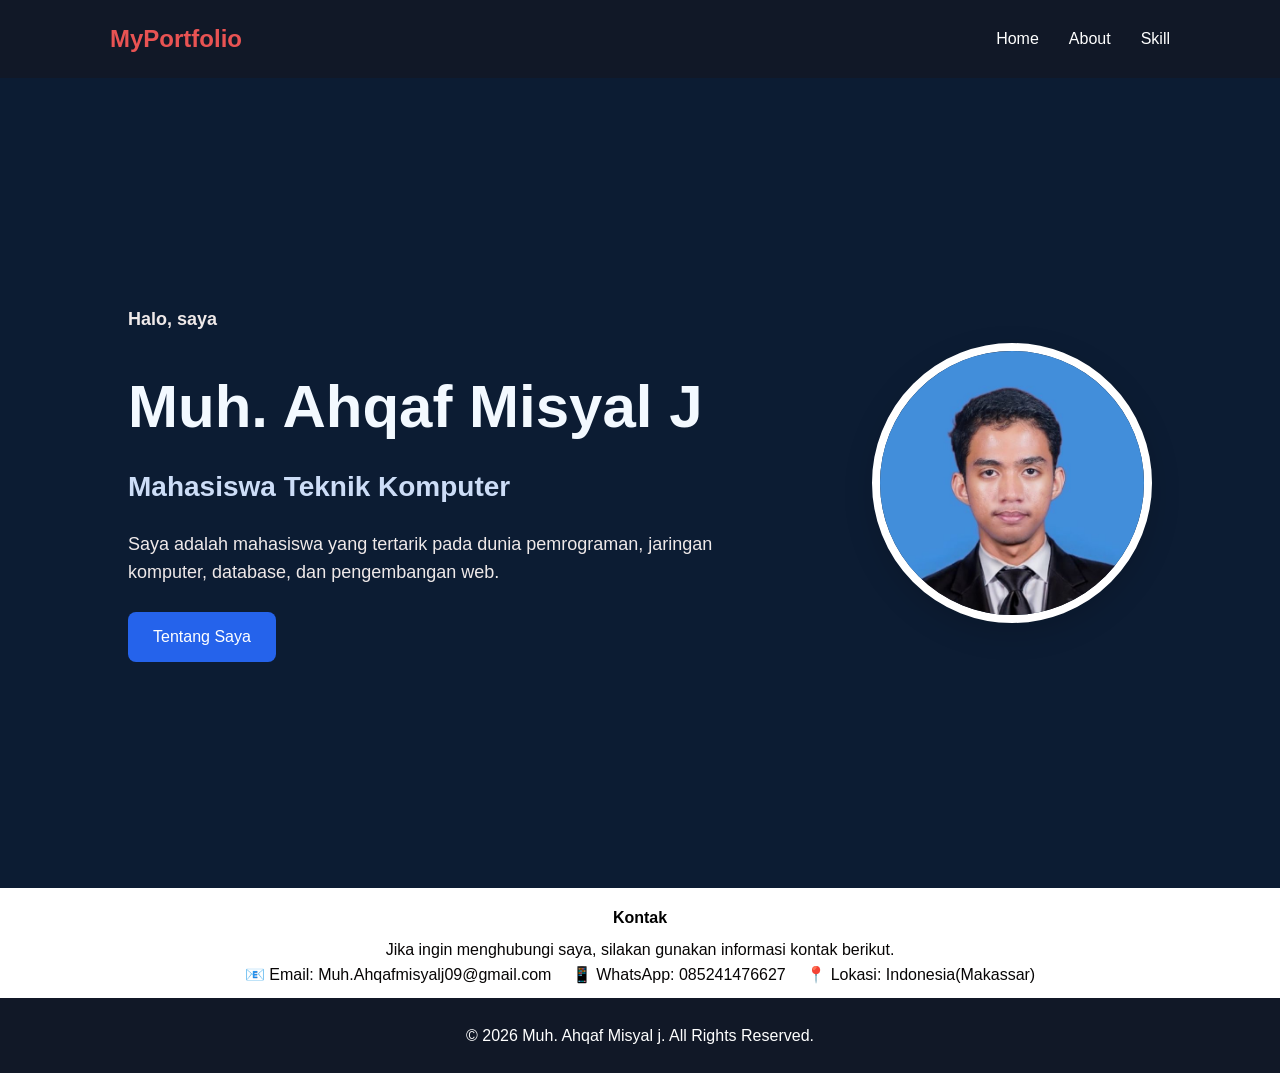
==== index.html @ 8b366ea9 "rename index file" ====
<!DOCTYPE html>
<html lang="id">
<head>
    <meta charset="UTF-8">
    <meta name="viewport" content="width=device-width, initial-scale=1.0">
    <title>Home - My Portfolio</title>

    <link rel="stylesheet" href="style.css">
</head>

<body class="home-page">

   <header>
    <nav class="navbar">
        <h2 class="logo">MyPortfolio</h2>

        <ul class="nav-menu">
            <li>
                <a href="index.html">Home</a>
            </li>

            <li>
                <a href="about.html">About</a>
            </li>

            <li class="dropdown">
                <a href="keahlian.html">Skill</a>

                <ul class="dropdown-menu">
                    <li>
                        <a href="keahlian.html#keahlian">Keahlian</a>
                    </li>

                    <li>
                        <a href="keahlian.html#proyek">Proyek</a>
                    </li>
                </ul>
            </li>
        </ul>
    </nav>
</header>


    <!-- HOME -->
    <section class="hero">

        <div class="hero-text">

            <p class="hello">Halo, saya</p>

            <h1>Muh. Ahqaf Misyal J</h1>

            <h2>Mahasiswa Teknik Komputer</h2>

            <p>
                Saya adalah mahasiswa yang tertarik pada dunia
                pemrograman, jaringan komputer, database,
                dan pengembangan web.
            </p>

            <a href="about.html" class="button">
                Tentang Saya
            </a>

        </div>


    <div class="hero-image">
    <div class="profile-circle">
        <img src="foto.jpg" alt="Foto Profil">
    </div>
</div>

        </div>

    </section>

       <!-- CONTACT -->
    <section class="contact-section">

        <h2 class="section-title">
        <b style="font-size:16px;color:rgb(0, 0, 0);"> Kontak </b>  
        </h2>

        <p>
            Jika ingin menghubungi saya, silakan gunakan
            informasi kontak berikut.
        </p>


        <div class="contact-info">

            <p>
                📧 Email:
                Muh.Ahqafmisyalj09@gmail.com
            </p>

            <p>
                📱 WhatsApp:
                085241476627
            </p>

            <p>
                📍 Lokasi:
                Indonesia(Makassar)
            </p>

        </div>

    </section>


    <!-- FOOTER -->
    <footer>

        <p>
            © 2026 Muh. Ahqaf Misyal j. All Rights Reserved.
        </p>

    </footer>

</body>
</html>
---- style.css ----
/* =========================
   RESET
========================= */

* {
    margin: 0;
    padding: 0;
    box-sizing: border-box;
}

html {
    scroll-behavior: smooth;
}

body {
    font-family: Arial, Helvetica, sans-serif;
    background-color: #0c1c33;
    color: #110909;
    line-height: 1.6;
}


/* =========================
   NAVBAR
========================= */

header {
    background-color: #111827;
}

.navbar {
    max-width: 1100px;
    margin: auto;

    display: flex;
    justify-content: space-between;
    align-items: center;

    padding: 20px;
}

.logo {
    color: rgb(233, 83, 83);
    font-size: 24px;
}

.nav-menu {
    display: flex;
    list-style: none;
    gap: 30px;
}

.nav-menu a {
    color: white;
    text-decoration: none;
    font-size: 16px;

    transition: 0.3s;
}

.nav-menu a:hover {
    color: #60a5fa;
}



/* =========================
   HOME
========================= */
.hero {
    min-height: 90vh;
    width: 100%;
    margin: auto;

    display: flex;
    align-items: center;
    justify-content: space-between;

    padding: 60px 10%;

    background-image: url("background.jpeg");
    background-size: cover;
    background-position: center;
    background-repeat: no-repeat;
}

.hero-text {
    max-width: 600px;
}

.hello {
    color: #f3f9ff;
    font-size: 20px;
    font-weight: bold;
}

.hero-text h1 {
    color: #f3f9ff;
    font-size: 60px;
    margin: 10px 0;
}

.hero-text h2 {
    font-size: 28px;
    color: #cdddf7;

    margin-bottom: 20px;
}

.hero-text p {
    font-size: 18px;
    color: #efe9e9;

    margin-bottom: 25px;
}

.dropdown {
    position: relative;
}

.dropdown-menu {
    display: none;
    position: absolute;
    top: 100%;
    left: 0;

    background: rgb(11, 3, 66);
    list-style: none;
    padding: 10px 0;
    margin: 0;

    min-width: 150px;
}

/* Muncul ketika mouse diarahkan ke Skills */
.dropdown:hover .dropdown-menu {
    display: block;
}

.dropdown-menu li {
    padding: 10px 20px;
}

.dropdown-menu li:hover {
    background-color: #0d0d0d;
}

.dropdown-menu a {
    display: block;
    text-decoration: none;
}

/* =========================
   BUTTON
========================= */

.button {
    display: inline-block;

    background-color: #2563eb;
    color: white;

    text-decoration: none;

    padding: 12px 25px;

    border-radius: 8px;

    transition: 0.3s;
}

.button:hover {
    background-color: #1d4ed8;
}


/* =========================
   PROFILE
========================= */

.hero-image {
    display: flex;
    justify-content: center;
    align-items: center;
}

.profile-circle {
    width: 280px;
    height: 280px;

    border-radius: 50%;
    overflow: hidden;

    border: 8px solid white;

    box-shadow: 0 10px 30px rgba(0, 0, 0, 0.15);
}

.profile-circle img {
    width: 100%;
    height: 100%;

    object-fit: cover;
    object-position: center top;
}

/* =========================
   SECTION
========================= */
.section {
    max-width: 1100px;
    margin: auto;
    padding: 80px 20px;
}

.section-title {
    text-align: center;
    font-size: 35px;
    margin-bottom: 50px;
    color: white;
}

/* =========================
   ABOUT
========================= */

.about-content {
    display: grid;
    grid-template-columns: 2fr 1fr;
    gap: 50px;
}

.about-content h3 {
    font-size: 25px;
    margin-bottom: 15px;
    color: white;
}

.about-content p {
    color: rgb(231, 227, 227);
    margin-bottom: 15px;
}

.about-info {
    background-color: rgb(11, 6, 6);
    padding: 25px;
    border-radius: 10px;
    box-shadow:
        0 5px 20px rgba(243, 9, 9, 0.08);
}


/* =========================
   SKILLS
   ========================= */

.skills-section {
    width: 90%;
    max-width: 1100px;
    margin: 30px auto;
    padding: 50px 20px 70px;
    box-sizing: border-box;

    background-color: #101112;
    border-radius: 25px;
    margin-top: 120px;
    margin-bottom: 150px;
    padding-bottom: 100px;
}

.skills-container {
    display: grid;
    grid-template-columns: repeat(3, 1fr);
    gap: 25px;
}

.skill-card {
    background-color: white;
    padding: 30px;
    border-radius: 10px;
    text-align: center;

    box-shadow: 0 5px 20px rgba(0, 0, 0, 0.08);

    transition: 0.3s;
}

.skill-card:hover {
    transform: translateY(-5px);
}

.skill-card h3 {
    color: #2563eb;
    margin-bottom: 10px;
}

.skill-card p {
    color: #666;
}


/* =========================
   PROJECT
   ========================= */

.project-section {
    width: 90%;
    max-width: 1100px;
    margin: 30px auto;
    padding: 50px 20px 70px;
    box-sizing: border-box;

    background-color: #000000;
    border-radius: 25px;
    margin-top: 120px;
    padding-bottom: 100px;
}

.project-section .section-title {
    color: white;
    text-align: center;
    margin-bottom: 60px;
}

.project-container {
    display: flex;
    justify-content: center;
    gap: 25px;
}

.project-card {
    background-color: white;

    flex: 1;
    min-height: 300px;

    padding: 35px;
    border-radius: 12px;
    box-sizing: border-box;
}

.project-icon {
    font-size: 45px;
    margin-bottom: 30px;
}

.project-card h3 {
    color: black;
    margin-bottom: 15px;
}

.project-card p {
    color: #555;
    line-height: 1.6;
}

.project-card span {
    display: inline-block;

    background-color: #e5e5e5;
    color: #1745d1;

    padding: 9px 13px;
    border-radius: 5px;

    margin-right: 7px;
    margin-top: 10px;
}
/* =========================
   BACKGROUND BAGIAN PROYEK
   ========================= */

#proyek {
    background: #000000 !important;
    width: 100%;
    padding: 60px 5%;
    box-sizing: border-box;
}

/* Judul Proyek */
#proyek .section-title {
    color: white !important;
    text-align: center;
}

/* Container kartu */
#proyek .project-container {
    display: flex;
    justify-content: center;
    gap: 27px;
}

/* Kartu tetap putih */
#proyek .project-card {
    background: white !important;
}


/* =========================
   CONTACT
========================= */

.contact-section {
    width: 100%;
    background-color: #ffffff;
    text-align: center;
    padding: 10px 20px;
}

.contact-section h2 {
    font-size: 22px;
    margin-bottom: 3px;
}

.contact-section p {
    display: inline-block;
    color: #070505;
    margin: 0px 8px;
}
/* =========================
   FOOTER
========================= */

footer {
    background-color: #111827;

    color: white;

    text-align: center;

    padding: 25px;
}

/* =========================
   ABOUT
========================= */

.about-page {
    min-height: 100vh;
    display: flex;
    flex-direction: column;
}

.about-page .section {
    flex: 1;
}

/* =========================
   RESPONSIVE
========================= */

@media (max-width: 768px) {

    .navbar {
        flex-direction: column;

        gap: 15px;
    }

    .nav-menu {
        gap: 15px;

        flex-wrap: wrap;

        justify-content: center;
    }

    .hero {
        flex-direction: column-reverse;

        text-align: center;

        gap: 40px;
    }

    .hero-text h1 {
        font-size: 45px;
    }

    .hero-text h2 {
        font-size: 22px;
    }

    .profile-circle {
        width: 200px;
        height: 200px;

        font-size: 80px;
    }

    .about-content {
        grid-template-columns: 1fr;
    }

    .skills-container {
        grid-template-columns: 1fr;
    }

    .project-container {
        grid-template-columns: 1fr;
    }
}

#keahlian {
    scroll-margin-top: 110px;
}

#proyek {
    scroll-margin-top: 100px;
}
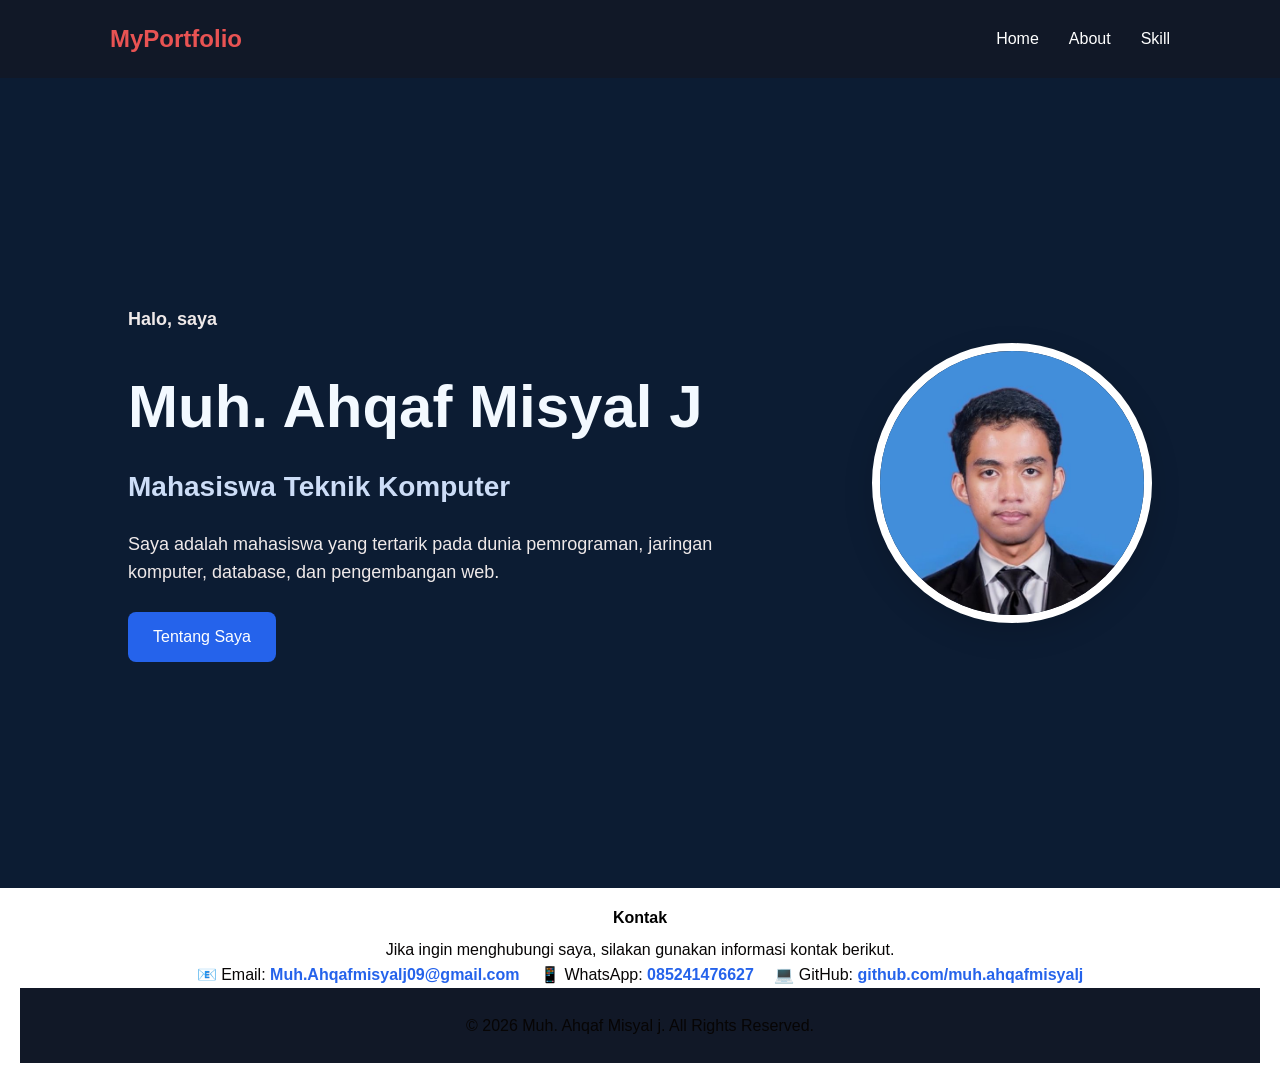
==== commit bf166ee5: "update website js" ====
--- a/index.html
+++ b/index.html
@@ -86,29 +86,32 @@
             Jika ingin menghubungi saya, silakan gunakan
             informasi kontak berikut.
         </p>
-
-
-        <div class="contact-info">
+                <div class="contact-info">
 
             <p>
                 📧 Email:
-                Muh.Ahqafmisyalj09@gmail.com
+                <a href="mailto:Muh.Ahqafmisyalj09@gmail.com" class="contact-link email-link">
+                    Muh.Ahqafmisyalj09@gmail.com
+                </a>
             </p>
 
             <p>
                 📱 WhatsApp:
-                085241476627
+                <a href="https://wa.me/6285241476627" target="_blank" class="contact-link wa-link">
+                    085241476627
+                </a>
             </p>
 
             <p>
-                📍 Lokasi:
-                Indonesia(Makassar)
+                💻 GitHub:
+                <a href="https://github.com/muhahqafmisyalj09-a11y" 
+                class="contact-link github-link" 
+                target="_blank">
+                    github.com/muh.ahqafmisyalj
+                </a>
             </p>
 
         </div>
-
-    </section>
-
 
     <!-- FOOTER -->
     <footer>
@@ -118,7 +121,7 @@
         </p>
 
     </footer>
-
+    
+    <script src="script.js"></script>
 </body>
 </html>
-
--- a/style.css
+++ b/style.css
@@ -249,7 +249,163 @@
         0 5px 20px rgba(243, 9, 9, 0.08);
 }
 
-
+.timeline-horizontal {
+    display: flex;
+    flex-wrap: nowrap;
+    justify-content: center;
+    max-width: 1100px;
+    margin: 40px auto 0;
+    gap: 15px;
+}
+
+.timeline-item {
+    position: relative;
+    flex: 0 0 220px;   /* lebar tetap 220px, tidak mengembang/menyusut */
+    width: 220px;
+    padding: 0 10px;
+    text-align: center;
+    box-sizing: border-box;
+}
+
+.timeline-item::before,
+.timeline-item::after {
+    content: '';
+    position: absolute;
+    top: 8px; /* setengah tinggi dot (16px / 2) */
+    width: 50%;
+    height: 2px;
+    background: #ccc;
+    z-index: 1;
+}
+
+.timeline-item::before { left: 0; }
+.timeline-item::after  { right: 0; }
+
+.timeline-item:first-child::before { display: none; }
+.timeline-item:last-child::after  { display: none; }
+
+.timeline-item {
+    opacity: 0;
+    transform: translateY(25px);
+    transition: opacity 0.6s ease, transform 0.6s ease;
+}
+
+.timeline-item.show {
+    opacity: 1;
+    transform: translateY(0);
+}
+
+/* biar urutan munculnya berjeda dikit tiap kartu */
+.timeline-item:nth-child(1) { transition-delay: 0s; }
+.timeline-item:nth-child(2) { transition-delay: 0.15s; }
+.timeline-item:nth-child(3) { transition-delay: 0.3s; }
+.timeline-item:nth-child(4) { transition-delay: 0.45s; }
+.timeline-dot {
+    width: 16px;
+    height: 16px;
+    background: #1e2a3a;
+    border: 3px solid #0a1628;
+    border-radius: 50%;
+    box-shadow: 0 0 0 2px #ccc;
+    margin: 0 auto 20px;
+    position: relative;
+    z-index: 2;
+}
+
+.timeline-content {
+    background: #f4f4f4;
+    padding: 18px 16px;
+    border-radius: 10px;
+    box-shadow: 0 2px 8px rgba(0,0,0,0.1);
+}
+
+.badge {
+    display: inline-block;
+    background: #1e2a3a;
+    color: #fff;
+    font-size: 12px;
+    font-weight: bold;
+    padding: 3px 12px;
+    border-radius: 20px;
+    margin-bottom: 8px;
+    letter-spacing: 1px;
+}
+
+.timeline-content h3 {
+    color: #222;
+    margin: 6px 0 4px;
+    font-size: 16px;
+}
+
+.timeline-content p {
+    margin: 2px 0;
+    color: #666;
+    font-size: 13px;
+}
+
+@media (max-width: 768px) {
+    .timeline-horizontal {
+        flex-direction: column;
+        max-width: 500px;
+    }
+
+    .timeline-item::before,
+    .timeline-item::after {
+        display: none;
+    }
+
+    .timeline-item {
+        text-align: left;
+        padding: 0 0 30px 30px;
+    }
+
+    .timeline-dot {
+        position: absolute;
+        left: 0;
+        top: 0;
+        margin: 0;
+    }
+}
+
+.dot-active {
+    background: #2563eb;
+    box-shadow: 0 0 0 2px #60a5fa;
+}
+
+.badge-active {
+    background: #2563eb;
+}
+
+.timeline-horizontal {
+    display: flex;
+    flex-wrap: nowrap;
+    justify-content: space-between;
+    max-width: 1100px;
+    margin: 40px auto 0;
+    gap: 10px;
+}
+
+.pendidikan-step {
+    text-align: center;
+    padding: 10px 0;
+    opacity: 0;
+    animation: fadeInStep 0.6s ease forwards;
+}
+
+.pendidikan-step:nth-child(1) { animation-delay: 0.2s; }
+.pendidikan-step:nth-child(3) { animation-delay: 0.6s; }
+.pendidikan-step:nth-child(5) { animation-delay: 1s; }
+
+@keyframes fadeInStep {
+    from {
+        opacity: 0;
+        transform: translateY(20px);
+    }
+    to {
+        opacity: 1;
+        transform: translateY(0);
+    }
+}
 /* =========================
    SKILLS
    ========================= */
@@ -507,4 +663,17 @@
 
 #proyek {
     scroll-margin-top: 100px;
-}+}
+
+.contact-link {
+    color: #2563eb;
+    text-decoration: none;
+    font-weight: bold;
+    transition: 0.3s;
+}
+
+.contact-link:hover {
+    color: #1d4ed8;
+    text-decoration: underline;
+}
+
